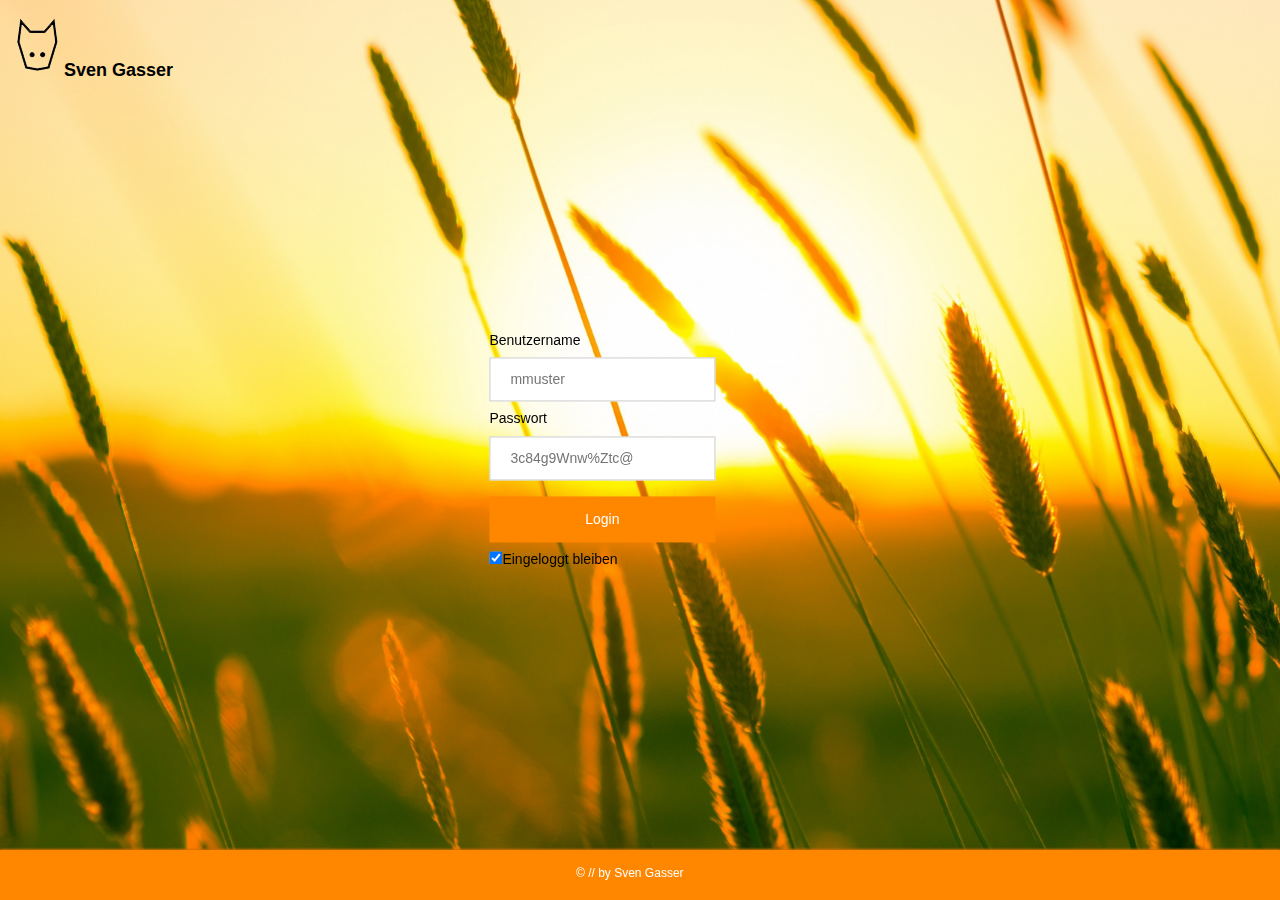
==== myclients.html @ 1aeb5341 "Add files via upload" ====
<!DOCTYPE HTML>
<!--Dies beschreibt den Start der Webseite in HTML5-->

<!--Autor: Sven Gasser 
	Datum: 11.02.2017 v.1
-->

<!--Notiz: Dieser Code wurde absichtlich auskommentiert, damit dieser auch im nachhinein von allen Verstanden wird.-->

<html>
	
	<!--Der Header enthält die wichtigsten Informationen, zb. den charset -->
	<head>
		
		<!--Dies ist der Titel der Webseite (wird auf dem Tab angezeigt)-->
		<title>Sven Gasser</title>
		
		<!--Meta Tags-->
		<!--Setzt den Schriftstandart fest, UTF-8 besteht aus 2 Bytes, als über 65´000 Schriftzeichen-->
		<meta charset="utf-8" />
		
		<!--IE öffnet den Content mit der neusten Version von Edge-->
		<meta http-equiv="x-ua-compatible" content="ie=edge">
		
		<!--Dies dient zur Browserdarstellung-->
		<meta name="viewport" content="width=device-width, initial-scale=1.0"/>
		
		<!--Dies ist das Icon in der Tabbar-->
		<link rel="icon" type="image/png" href="images/favicon.png" sizes="32x32">
		
		<!--Browser. welche diese Funktion unterstüzen, werden die Tabs gefärbt-->
		<meta name="theme-color" content="#c90b02">
		
		<!--CSS-->
		<link rel="stylesheet" href="assets/main.css" />
		<link rel="stylesheet" href="assets/fonts/fonts.css" />
		
		<!--Dieser Abschnitt dient zur Suchmaschinenoptimierung-->
		<meta http-equiv="content-type">
		<meta name="Content-language" content="de"/>
		<meta name="author" 	      content="Sven Gasser @SvenGasser1"/>
		<meta name="publisher"        content="Sven Gasser"/>
		<meta name="copyright"        content="yes"/>
		<meta name="keywords"	      content="Webdesign, Content Creator, Photography"/>
		<meta name="description"      content="Biography" />
		<meta name="page-topic"       content="presenting myself"/>
		<meta name="page-type"	      content="knowledge"/>
		<meta name="language"         content="german/Deutsch"/>		
		
		
		<!--Suchmaschinenoptimierung, was sie anzeigen sollen-->
		<meta name="robots" content="index"/>
		
		<!--Direkt über IP für schnellere Verbindung-->
		<link rel="dns-prefetch" href="//fonts.googleapis.com"/>
		
		
		
	</head>
	
	<header>
			<div>
				<!--Logo-->
				<p class="style1">
				<a href="index.html"><img src="images/logo.png" alt="" class="logo">Sven Gasser</a></p>
			</div>
	</header>
	
	<!--in diesem Dok gibt es einen anderen Hintergrund-->		
<body class="myclients">
			 	
		
		<div class="container">
    		<label><b>Benutzername</b></label><br>
    		<input type="text" placeholder="mmuster" name="uname" required>
   			<label><b><br>Passwort</b></label><br>
		 	<input type="password" placeholder="3c84g9Wnw%Ztc@" name="psw" required>
   			<button type="submit">Login</button><br>
    		<input type="checkbox" class="check-button" checked="checked">Eingeloggt bleiben
 		 </div>
		
 	</body>
 	
 	<footer>
 	<h2><br>© // by Sven Gasser</h2>
 	</footer>
</html>
---- assets/main.css ----
/*-------Aufbau von CSS3-------

Selektor { 
  Eigenschaft1: Wert; 
  Eigenschaft2: Wert; 
}
Selektor Eins, Selektor Zwei { 
  Eigenschaft: Wert;ö 
}


-------Verschiedene Selektoren-------

*: Alle auswählen 
element: Typenselektor
.class: Klassenselektor
#ID: ID-Selektor


-------Attributselektoren-------

[a]: Attributpräsenz
[a=v], [a~=v], [a|=v]: Attributwert
[a^=v], [a$=v], [a*=v]: Teilübereinstimmung


-------Kombinatoren-------

e > f: Kindselektor
e f: Nachfahrenselektor: 
e + f: Nachbarselektor:
* + *: The lobotomized owl selector
e ~ f: Geschwisterselektor: 


-------Pseudoelemente-------

::first-line
::first-letter
::before, ::after
::backdrop
::selection


-------Pseudoklassen-------

strukturelle Pseudoklassen
:root
:empty
:first-child
:last-child
:nth-child()
:nth-last-child()
:only-child
:first-of-type
:last-of-type
:nth-of-type()
:nth-last-of-type()
:only-of-type
dynamische Pseudoklassen
:any-link, :link, :visited
:hover, :active, :focus,
:target
:disabled, :enabled, :checked
:valid, :invalid
:in-range, :out-of-range
:lang()
:not()
:matches()

-------Quelle-----
https://wiki.selfhtml.org/wiki/CSS/Selektoren

-------ENDE-------

/* Autor: Sven Gasser
   Datum: 11.02.2017 v1, v1.1 13.02.2017, 14.02.2017 v2
   Inhalt: Reset, allgemeine Styles, Navbar Global, Navigation index.html
*/
/*Importiert die Schriftart Sans Pro von Google Fonts*/
@import url("https://fonts.googleapis.com/css?family=Source+Sans+Pro:300,700,900");

/*---------------------------------------
	Reset, damit keine Proleme auftreten
-----------------------------------------*/

*{	/*Der * selektiert alles aus*/
		margin: 0;
		padding: 0;
		border: 0;
		font-size: 100%;
		font: inherit;
		vertical-align: baseline;
	}

.html{
	background:#d3d3d3;
	position:relative;
}

body{
	padding-left: 10px;
	padding-top: 10px;
    font:14px/1.3 'Segoe UI',Arial, sans-serif;		/*Fallback einrichten*/
	min-height:500px;
}

.myclients{
	 background: url(../images/bg.jpg);
   	 background-size: 1920px 1080px;
     background-repeat: no-repeat;
}

a, a:visited {
	text-decoration:none;
	outline:none;
	color:inherit;
}

a:hover{
	text-decoration:none;
}

section, footer, nav{
	display: block;
}

/*Dieser Teil wird für die zenrierung in die Mitte benötigt*/
.bodyNav { 	
  position: fixed;							
  top: 50%;
  left: 50%;
  transform: translate(-50%, -50%)
}

.logo img{
	display: inline-block;
	vertical-align: middle;
	margin-right: 8px;
	width: 24px;
	height: 24px;
}

.style1{
	font-family: 'Open Sans', sans-serif;
	font-weight: 900;
	font-size: 18px;
}

.style2{
	font-family: 'Open Sans', sans-serif;
	font-weight: 350;
	font-size: 14px;	
}


/*---------------------------------
	Das index.hmtl Navigationsmenu
-----------------------------------*/
#colorNav > ul{
	width: 450px; /* Erhöhen, wenn man mehr Menüitems hinufügt */
	margin:0 auto;
}

#colorNav > ul > li{ /* Dieser Selektor wählt nur den oberen li */
	list-style: none;
	box-shadow: 0 0 10px rgba(100, 100, 100, 0.2) inset,1px 1px 1px #CCC;
	display: inline-block;
	line-height: 1;
	margin: 1px;
	border-radius: 3px;
	position:relative;
}

#colorNav > ul > li > a{
	color:inherit;
	text-decoration:none !important;
	font-size:24px;
	padding: 25px;
}

#colorNav li ul{
	position:absolute;
	list-style:none;
	text-align:center;
	width:180px;
	left:50%;
	margin-left:-90px;
	top:70px;
	font:bold 12px 'Open Sans', sans-serif;
	
	/* CSS/zeigen */
	max-height:0px;
	overflow:hidden;
	
	-webkit-transition:max-height 0.4s linear;
	-moz-transition:max-height 0.4s linear;
	transition:max-height 0.4s linear;
}

#colorNav li ul li{
	background-color:#313131;
}

#colorNav li ul li a{
	padding:12px;
	color:#fff !important;
	text-decoration:none !important;
	display:block;
}

#colorNav li ul li:nth-child(odd){ /* Zebra Streifen */
	background-color:#363636;
}

#colorNav li ul li:hover{
	background-color:#444;
}

#colorNav li ul li:first-child{
	border-radius:3px 3px 0 0;
	margin-top:25px;
	position:relative;
}

#colorNav li ul li:first-child:before{ /* Zeigerspitze */
	content:'';
	position:absolute;
	width:1px;
	height:1px;
	border:5px solid transparent;
	border-bottom-color:#313131;
	left:50%;
	top:-10px;
	margin-left:-5px;
}

#colorNav li ul li:last-child{
	border-bottom-left-radius:3px;
	border-bottom-right-radius:3px;
}

/* Dies löst das CSS aus */
/* Bei hover (überfliegen) wird das DropDown-Menu angezeigt*/

#colorNav li:hover ul{
	max-height:200px; /* Dieser Wert muss erhöht werde, wenn man mehr dem DropDown mehr Einträge zuteilt*/
}
/*Responsive*/
@media screen and (max-width: 300px){
	
	
}

/*----------------------------
	Color Themes
-----------------------------*/
#colorNav li.green{
	/* Dies ist die Farbe vom Menu-Item*/
	background-color:#00c08b;
	
	/* Dies ist die Farbe der Icons auf dem Button */
	color:#127a5d;
}

#colorNav li.red{		background-color:#ea5080;color:#aa2a52;}
#colorNav li.blue{		background-color:#53bfe2;color:#2884a2;}
#colorNav li.yellow{	background-color:#f8c54d;color:#ab8426;}
#colorNav li.purple{	background-color:#df6dc2;color:#9f3c85;}

/*---------------------------------
	Das Globale Navigationsmenu
-----------------------------------*/
#colorNavbarGlobal > ul{
	width: 450px; /* Erhöhen, wenn man mehr Menüitems hinufügt */
	margin:0 auto;
}

#colorNavbarGlobal > ul > li{ /* Dieser Selektor wählt nur den oberen li */
	list-style: none;
	box-shadow: 0 0 10px rgba(100, 100, 100, 0.2) inset,1px 1px 1px #CCC;
	display: inline-block;
	line-height: 1;
	margin: 1px;
	border-radius: 3px;
	position:relative;
}

#colorNavbarGlobal > ul > li > a{
	color:inherit;
	text-decoration:none !important;
	font-size:24px;
	padding: 25px;
}

#colorNavbarGlobal li ul{
	position:absolute;
	list-style:none;
	text-align:center;
	width:180px;
	left:50%;
	margin-left:-90px;
	top:70px;
	font:bold 12px 'Open Sans', sans-serif;
	
	/* CSS/zeigen */
	max-height:0px;
	overflow:hidden;
	
	-webkit-transition:max-height 0.4s linear;
	-moz-transition:max-height 0.4s linear;
	transition:max-height 0.4s linear;
}

#colorNavbarGlobal li ul li{
	background-color:#313131;
}

#colorNavbarGlobal li ul li a{
	padding:12px;
	color:#fff !important;
	text-decoration:none !important;
	display:block;
}

#colorNavbarGlobal li ul li:nth-child(odd){ /* Zebra Streifen */
	background-color:#363636;
}

#colorNavbarGlobal li ul li:hover{
	background-color:#444;
}

#colorNavbarGlobal li ul li:first-child{
	border-radius:3px 3px 0 0;
	margin-top:25px;
	position:relative;
}

#colorNavbarGlobal li ul li:first-child:before{ /* Zeigerspitze */
	content:'';
	position:absolute;
	width:1px;
	height:1px;
	border:5px solid transparent;
	border-bottom-color:#313131;
	left:50%;
	top:-10px;
	margin-left:-5px;
}

#colorNavbarGlobal li ul li:last-child{
	border-bottom-left-radius:3px;
	border-bottom-right-radius:3px;
}

/* Dies löst das CSS aus */
/* Bei hover (überfliegen) wird das DropDown-Menu angezeigt*/

#colorNavbarGlobal li:hover ul{
	max-height:200px; /* Dieser Wert muss erhöht werde, wenn man mehr dem DropDown mehr Einträge zuteilt*/

}

/*----------------------------
	Picturesstyles 
-----------------------------*/
.view {
   width: 300px;
   height: 200px;
   margin: 0px;
   float: left;
   border: 10px solid #d3d3d3;		/*Rahmenfarbe*/
   overflow: hidden;
   position: relative;
   text-align: center;
   -webkit-box-shadow: 1px 1px 2px #e6e6e6;
   -moz-box-shadow: 1px 1px 2px #e6e6e6;
   box-shadow: 1px 1px 2px #e6e6e6;
   cursor: default;
   background: #d3d3d3 url(../images/) no-repeat center center;	/*Beim Link könnte ein Bild eingefügt werden*/
}
.view .mask,.view .content {
   width: 300px;
   height: 200px;
   position: absolute;
   overflow: hidden;
   top: 0;
   left: 0;
}
.view img {
   display: block;
   position: relative;
}
.view h2 {
   text-transform: uppercase;
   color: #d3d3d3;
   text-align: center;
   position: relative;
   font-size: 17px;
   padding: 10px;
   background: rgba(0, 0, 0, 0.8);
   margin: 20px 0 0 0;
}
.view p {
   font-family: 'Open Sans', sans-serif;;
   font-style: italic;
   font-size: 12px;
   position: relative;
   color: #d3d3d3;
   padding: 10px 20px 20px;
   text-align: center;
}
.view a.info {
   display: inline-block;
   text-decoration: none;
   padding: 7px 14px;
   background: #000;
   color: #d3d3d3;
   text-transform: uppercase;
   -webkit-box-shadow: 0 0 1px #000;
   -moz-box-shadow: 0 0 1px #000;
   box-shadow: 0 0 1px #000;
}
.view a.info: hover {
   -webkit-box-shadow: 0 0 5px #000;
   -moz-box-shadow: 0 0 5px #000;
   box-shadow: 0 0 5px #000;
}
view-sixth img {
   -webkit-transition: all 0.4s ease-in-out 0.5s;
   -moz-transition: all 0.4s ease-in-out 0.5s;
   -o-transition: all 0.4s ease-in-out 0.5s;
   -ms-transition: all 0.4s ease-in-out 0.5s;
   transition: all 0.4s ease-in-out 0.5s;
}
.view-sixth .mask {
   background-color: rgba(146,96,91,0.5);
   -ms-filter: "progid: DXImageTransform.Microsoft.Alpha(Opacity=0)";
   filter: alpha(opacity=0);
   opacity: 0;
   -webkit-transition: all 0.3s ease-in 0.4s;
   -moz-transition: all 0.3s ease-in 0.4s;
   -o-transition: all 0.3s ease-in 0.4s;
   -ms-transition: all 0.3s ease-in 0.4s;
   transition: all 0.3s ease-in 0.4s;
}
.view-sixth h2 {
   -ms-filter: "progid: DXImageTransform.Microsoft.Alpha(Opacity=0)";
   filter: alpha(opacity=0);
   opacity: 0;
   border-bottom: 1px solid rgba(0, 0, 0, 0.3);
   background: transparent;
   margin: 20px 40px 0px 40px;
   -webkit-transform: scale(10);
   -moz-transform: scale(10);
   -o-transform: scale(10);
   -ms-transform: scale(10);
   transform: scale(10);
   -webkit-transition: all 0.3s ease-in-out 0.1s;
   -moz-transition: all 0.3s ease-in-out 0.1s;
   -o-transition: all 0.3s ease-in-out 0.1s;
   -ms-transition: all 0.3s ease-in-out 0.1s;
   transition: all 0.3s ease-in-out 0.1s;
}
.view-sixth p {
   -ms-filter: "progid: DXImageTransform.Microsoft.Alpha(Opacity=0)";
   filter: alpha(opacity=0);
   opacity: 0;
   -webkit-transform: scale(10);
   -moz-transform: scale(10);
   -o-transform: scale(10);
   -ms-transform: scale(10);
   transform: scale(10);
   -webkit-transition: all 0.3s ease-in-out 0.2s;
   -moz-transition: all 0.3s ease-in-out 0.2s;
   -o-transition: all 0.3s ease-in-out 0.2s;
   -ms-transition: all 0.3s ease-in-out 0.2s;
   transition: all 0.3s ease-in-out 0.2s;
}
.view-sixth a.info {
   -ms-filter: "progid: DXImageTransform.Microsoft.Alpha(Opacity=0)";
   filter: alpha(opacity=0);
   opacity: 0;
   -webkit-transform: translateY(100px);
   -moz-transform: translateY(100px);
   -o-transform: translateY(100px);
   -ms-transform: translateY(100px);
   transform: translateY(100px);
   -webkit-transition: all 0.3s ease-in-out 0.1s;
   -moz-transition: all 0.3s ease-in-out 0.1s;
   -o-transition: all 0.3s ease-in-out 0.1s;
   -ms-transition: all 0.3s ease-in-out 0.1s;
   transition: all 0.3s ease-in-out 0.1s;
}
.view-sixth:hover .mask {
   -ms-filter: "progid: DXImageTransform.Microsoft.Alpha(Opacity=100)";
   filter: alpha(opacity=100);
   opacity: 1;
   -webkit-transition-delay: 0s;
   -moz-transition-delay: 0s;
   -o-transition-delay: 0s;
   -ms-transition-delay: 0s;
   transition-delay: 0s;
}
.view-sixth:hover img {
   -webkit-transition-delay: 0s;
   -moz-transition-delay: 0s;
   -o-transition-delay: 0s;
   -ms-transition-delay: 0s;
   transition-delay: 0s;
}
.view-sixth:hover h2 {
   -ms-filter: "progid: DXImageTransform.Microsoft.Alpha(Opacity=100)";
   filter: alpha(opacity=100);
   opacity: 1;
   -webkit-transform: scale(1);
   -moz-transform: scale(1);
   -o-transform: scale(1);
   -ms-transform: scale(1);
   transform: scale(1);
   -webkit-transition-delay: 0.1s;
   -moz-transition-delay: 0.1s;
   -o-transition-delay: 0.1s;
   -ms-transition-delay: 0.1s;
   transition-delay: 0.1s;
}

.view-sixth:hover p {
   -ms-filter: "progid: DXImageTransform.Microsoft.Alpha(Opacity=100)";
   filter: alpha(opacity=100);
   opacity: 1;
   -webkit-transform: scale(1);
   -moz-transform: scale(1);
   -o-transform: scale(1);
   -ms-transform: scale(1);
   transform: scale(1);
   -webkit-transition-delay: 0.2s;
   -moz-transition-delay: 0.2s;
   -o-transition-delay: 0.2s;
   -ms-transition-delay: 0.2s;
   transition-delay: 0.2s;
}
.view-sixth:hover a.info {
   -ms-filter: "progid: DXImageTransform.Microsoft.Alpha(Opacity=100)";
   filter: alpha(opacity=100);
   opacity: 1;
   -webkit-transform: translateY(0px);
   -moz-transform: translateY(0px);
   -o-transform: translateY(0px);
   -ms-transform: translateY(0px);
   transform: translateY(0px);
   -webkit-transition-delay: 0.3s;
   -moz-transition-delay: 0.3s;
   -o-transition-delay: 0.3s;
   -ms-transition-delay: 0.3s;
   transition-delay: 0.3s;
}

/*----------------------------
	Forms myclients.html
-----------------------------*/
form {
    border: 3px solid #f1f1f1;
}

input[type=text], input[type=password] {
 	width: 50%;
    padding: 12px 20px;
    margin: 8px 0;
    display: inline-block;
    border: 1px solid #ccc;
    box-sizing: border-box;
}

button {
    background-color: #ff8700;
	color:white;
    padding: 14px 20px;
    margin: 8px 0;
    border: none;
    cursor: pointer;
    width: 50%;
}

.container {
    padding: 0px;
	position: fixed;							
 	top: 50%;
    left: 50%;
    transform: translate(-50%, -50%)
}


span.psw {
    float: right;
    padding-top: 16px;
	width: 50%;
}

.check-button {
	cursor: pointer;
}

/* Responsive je nach grösse des Displays */
@media screen and (max-width: 300px) {
    span.psw {
       display: block;
       float: none;
    }

input[type=text], input[type=password] {
 	width: 100%;
    padding: 12px 20px;
    margin: 8px 0;
    display: inline-block;
    border: 1px solid #ccc;
    box-sizing: border-box;
}

button {
    background-color: #ff8700;
    color: white;
    padding: 14px 20px;
    margin: 8px 0;
    border: none;
    cursor: pointer;
    width: 100%;
}	
}

@media screen and (max-width: 500px) {

 input[type=text], input[type=password] {
 	width: 75%;
    padding: 12px 20px;
    margin: 8px 0;
    display: inline-block;
    border: 1px solid #ccc;
    box-sizing: border-box;
}

button {
    background-color: #ff8700;
    color: white;
    padding: 14px 20px;
    margin: 8px 0;
    border: none;
    cursor: pointer;
    width: 75%;
}	
}	

@media screen and (min-width: 500px){
	
input[type=text], input[type=password] {
 	width: 75%;
    padding: 12px 20px;
    margin: 8px 0;
    display: inline-block;
    border: 1px solid #ccc;
    box-sizing: border-box;
}

button {
    background-color: #ff8700;
    color: white;
    padding: 14px 20px;
    margin: 8px 0;
    border: none;
    cursor: pointer;
    width: 75%;
}	
}	
	

	
/*----------------------------
	Footer von allem
-----------------------------*/

footer{
	background-color: #ff8700;
	bottom: 0;
	box-shadow: 0 -1px 2px #cc6c00;
	height: 50px;
	left: 0;
	position: fixed;
	width: 100%;
	z-index: 100000;
}

footer h2{
	font-family: 'Open Sans', sans-serif;
	color: white;
	font-size: 12px;
	margin-left: 45%;
	
 	
   
}
---- assets/fonts/fonts.css ----
/*  Font Awesome
    the iconic font designed for use with Twitter Bootstrap
    -------------------------------------------------------
    The full suite of pictographic icons, examples, and documentation
    can be found at: http://fortawesome.github.com/Font-Awesome/

    License
    -------------------------------------------------------
    The Font Awesome webfont, CSS, and LESS files are licensed under CC BY 3.0:
    http://creativecommons.org/licenses/by/3.0/ A mention of
    'Font Awesome - http://fortawesome.github.com/Font-Awesome' in human-readable
    source code is considered acceptable attribution (most common on the web).
    If human readable source code is not available to the end user, a mention in
    an 'About' or 'Credits' screen is considered acceptable (most common in desktop
    or mobile software).

    Contact
    -------------------------------------------------------
    Email: dave@davegandy.com
    Twitter: http://twitter.com/fortaweso_me
    Work: http://lemonwi.se co-founder

    */
@font-face {
  font-family: "FontAwesome";
  src: url('/..assets/fonts/fontawesome-webfont.eot');
  src: url('/../assets/fonts/fontawesome-webfont.eot?#iefix') format('eot'), url('../assets/fonts//fontawesome-webfont.woff') format('woff'), url('../assets/fonts//fontawesome-webfont.ttf') format('truetype'), url('../assets/fonts//fontawesome-webfont.svg#FontAwesome') format('svg');
  font-weight: normal;
  font-style: normal;
}

/*  Font Awesome styles
    ------------------------------------------------------- */
[class^="icon-"]:before, [class*=" icon-"]:before {
  font-family: FontAwesome;
  font-weight: normal;
  font-style: normal;
  display: inline-block;
  text-decoration: inherit;
}
a [class^="icon-"], a [class*=" icon-"] {
  display: inline-block;
  text-decoration: inherit;
}
/* makes the font 33% larger relative to the icon container */
.icon-large:before {
  vertical-align: top;
  font-size: 1.3333333333333333em;
}
.btn [class^="icon-"], .btn [class*=" icon-"] {
  /* keeps button heights with and without icons the same */

  line-height: .9em;
}
li [class^="icon-"], li [class*=" icon-"] {
  display: inline-block;
  width: 1.25em;
  text-align: center;
}
li .icon-large[class^="icon-"], li .icon-large[class*=" icon-"] {
  /* 1.5 increased font size for icon-large * 1.25 width */

  width: 1.875em;
}
li[class^="icon-"], li[class*=" icon-"] {
  margin-left: 0;
  list-style-type: none;
}
li[class^="icon-"]:before, li[class*=" icon-"]:before {
  text-indent: -2em;
  text-align: center;
}
li[class^="icon-"].icon-large:before, li[class*=" icon-"].icon-large:before {
  text-indent: -1.3333333333333333em;
}
/*  Font Awesome uses the Unicode Private Use Area (PUA) to ensure screen
    readers do not read off random characters that represent icons */
.icon-glass:before                { content: "\f000"; }
.icon-music:before                { content: "\f001"; }
.icon-search:before               { content: "\f002"; }
.icon-envelope:before             { content: "\f003"; }
.icon-heart:before                { content: "\f004"; }
.icon-star:before                 { content: "\f005"; }
.icon-star-empty:before           { content: "\f006"; }
.icon-user:before                 { content: "\f007"; }
.icon-film:before                 { content: "\f008"; }
.icon-th-large:before             { content: "\f009"; }
.icon-th:before                   { content: "\f00a"; }
.icon-th-list:before              { content: "\f00b"; }
.icon-ok:before                   { content: "\f00c"; }
.icon-remove:before               { content: "\f00d"; }
.icon-zoom-in:before              { content: "\f00e"; }

.icon-zoom-out:before             { content: "\f010"; }
.icon-off:before                  { content: "\f011"; }
.icon-signal:before               { content: "\f012"; }
.icon-cog:before                  { content: "\f013"; }
.icon-trash:before                { content: "\f014"; }
.icon-home:before                 { content: "\f015"; }
.icon-file:before                 { content: "\f016"; }
.icon-time:before                 { content: "\f017"; }
.icon-road:before                 { content: "\f018"; }
.icon-download-alt:before         { content: "\f019"; }
.icon-download:before             { content: "\f01a"; }
.icon-upload:before               { content: "\f01b"; }
.icon-inbox:before                { content: "\f01c"; }
.icon-play-circle:before          { content: "\f01d"; }
.icon-repeat:before               { content: "\f01e"; }

/* \f020 doesn't work in Safari. all shifted one down */
.icon-refresh:before              { content: "\f021"; }
.icon-list-alt:before             { content: "\f022"; }
.icon-lock:before                 { content: "\f023"; }
.icon-flag:before                 { content: "\f024"; }
.icon-headphones:before           { content: "\f025"; }
.icon-volume-off:before           { content: "\f026"; }
.icon-volume-down:before          { content: "\f027"; }
.icon-volume-up:before            { content: "\f028"; }
.icon-qrcode:before               { content: "\f029"; }
.icon-barcode:before              { content: "\f02a"; }
.icon-tag:before                  { content: "\f02b"; }
.icon-tags:before                 { content: "\f02c"; }
.icon-book:before                 { content: "\f02d"; }
.icon-bookmark:before             { content: "\f02e"; }
.icon-print:before                { content: "\f02f"; }

.icon-camera:before               { content: "\f030"; }
.icon-font:before                 { content: "\f031"; }
.icon-bold:before                 { content: "\f032"; }
.icon-italic:before               { content: "\f033"; }
.icon-text-height:before          { content: "\f034"; }
.icon-text-width:before           { content: "\f035"; }
.icon-align-left:before           { content: "\f036"; }
.icon-align-center:before         { content: "\f037"; }
.icon-align-right:before          { content: "\f038"; }
.icon-align-justify:before        { content: "\f039"; }
.icon-list:before                 { content: "\f03a"; }
.icon-indent-left:before          { content: "\f03b"; }
.icon-indent-right:before         { content: "\f03c"; }
.icon-facetime-video:before       { content: "\f03d"; }
.icon-picture:before              { content: "\f03e"; }

.icon-pencil:before               { content: "\f040"; }
.icon-map-marker:before           { content: "\f041"; }
.icon-adjust:before               { content: "\f042"; }
.icon-tint:before                 { content: "\f043"; }
.icon-edit:before                 { content: "\f044"; }
.icon-share:before                { content: "\f045"; }
.icon-check:before                { content: "\f046"; }
.icon-move:before                 { content: "\f047"; }
.icon-step-backward:before        { content: "\f048"; }
.icon-fast-backward:before        { content: "\f049"; }
.icon-backward:before             { content: "\f04a"; }
.icon-play:before                 { content: "\f04b"; }
.icon-pause:before                { content: "\f04c"; }
.icon-stop:before                 { content: "\f04d"; }
.icon-forward:before              { content: "\f04e"; }

.icon-fast-forward:before         { content: "\f050"; }
.icon-step-forward:before         { content: "\f051"; }
.icon-eject:before                { content: "\f052"; }
.icon-chevron-left:before         { content: "\f053"; }
.icon-chevron-right:before        { content: "\f054"; }
.icon-plus-sign:before            { content: "\f055"; }
.icon-minus-sign:before           { content: "\f056"; }
.icon-remove-sign:before          { content: "\f057"; }
.icon-ok-sign:before              { content: "\f058"; }
.icon-question-sign:before        { content: "\f059"; }
.icon-info-sign:before            { content: "\f05a"; }
.icon-screenshot:before           { content: "\f05b"; }
.icon-remove-circle:before        { content: "\f05c"; }
.icon-ok-circle:before            { content: "\f05d"; }
.icon-ban-circle:before           { content: "\f05e"; }

.icon-arrow-left:before           { content: "\f060"; }
.icon-arrow-right:before          { content: "\f061"; }
.icon-arrow-up:before             { content: "\f062"; }
.icon-arrow-down:before           { content: "\f063"; }
.icon-share-alt:before            { content: "\f064"; }
.icon-resize-full:before          { content: "\f065"; }
.icon-resize-small:before         { content: "\f066"; }
.icon-plus:before                 { content: "\f067"; }
.icon-minus:before                { content: "\f068"; }
.icon-asterisk:before             { content: "\f069"; }
.icon-exclamation-sign:before     { content: "\f06a"; }
.icon-gift:before                 { content: "\f06b"; }
.icon-leaf:before                 { content: "\f06c"; }
.icon-fire:before                 { content: "\f06d"; }
.icon-eye-open:before             { content: "\f06e"; }

.icon-eye-close:before            { content: "\f070"; }
.icon-warning-sign:before         { content: "\f071"; }
.icon-plane:before                { content: "\f072"; }
.icon-calendar:before             { content: "\f073"; }
.icon-random:before               { content: "\f074"; }
.icon-comment:before              { content: "\f075"; }
.icon-magnet:before               { content: "\f076"; }
.icon-chevron-up:before           { content: "\f077"; }
.icon-chevron-down:before         { content: "\f078"; }
.icon-retweet:before              { content: "\f079"; }
.icon-shopping-cart:before        { content: "\f07a"; }
.icon-folder-close:before         { content: "\f07b"; }
.icon-folder-open:before          { content: "\f07c"; }
.icon-resize-vertical:before      { content: "\f07d"; }
.icon-resize-horizontal:before    { content: "\f07e"; }

.icon-bar-chart:before            { content: "\f080"; }
.icon-twitter-sign:before         { content: "\f081"; }
.icon-facebook-sign:before        { content: "\f082"; }
.icon-camera-retro:before         { content: "\f083"; }
.icon-key:before                  { content: "\f084"; }
.icon-cogs:before                 { content: "\f085"; }
.icon-comments:before             { content: "\f086"; }
.icon-thumbs-up:before            { content: "\f087"; }
.icon-thumbs-down:before          { content: "\f088"; }
.icon-star-half:before            { content: "\f089"; }
.icon-heart-empty:before          { content: "\f08a"; }
.icon-signout:before              { content: "\f08b"; }
.icon-linkedin-sign:before        { content: "\f08c"; }
.icon-pushpin:before              { content: "\f08d"; }
.icon-external-link:before        { content: "\f08e"; }

.icon-signin:before               { content: "\f090"; }
.icon-trophy:before               { content: "\f091"; }
.icon-github-sign:before          { content: "\f092"; }
.icon-upload-alt:before           { content: "\f093"; }
.icon-lemon:before                { content: "\f094"; }
.icon-phone:before                { content: "\f095"; }
.icon-check-empty:before          { content: "\f096"; }
.icon-bookmark-empty:before       { content: "\f097"; }
.icon-phone-sign:before           { content: "\f098"; }
.icon-twitter:before              { content: "\f099"; }
.icon-facebook:before             { content: "\f09a"; }
.icon-github:before               { content: "\f09b"; }
.icon-unlock:before               { content: "\f09c"; }
.icon-credit-card:before          { content: "\f09d"; }
.icon-rss:before                  { content: "\f09e"; }

.icon-hdd:before                  { content: "\f0a0"; }
.icon-bullhorn:before             { content: "\f0a1"; }
.icon-bell:before                 { content: "\f0a2"; }
.icon-certificate:before          { content: "\f0a3"; }
.icon-hand-right:before           { content: "\f0a4"; }
.icon-hand-left:before            { content: "\f0a5"; }
.icon-hand-up:before              { content: "\f0a6"; }
.icon-hand-down:before            { content: "\f0a7"; }
.icon-circle-arrow-left:before    { content: "\f0a8"; }
.icon-circle-arrow-right:before   { content: "\f0a9"; }
.icon-circle-arrow-up:before      { content: "\f0aa"; }
.icon-circle-arrow-down:before    { content: "\f0ab"; }
.icon-globe:before                { content: "\f0ac"; }
.icon-wrench:before               { content: "\f0ad"; }
.icon-tasks:before                { content: "\f0ae"; }

.icon-filter:before               { content: "\f0b0"; }
.icon-briefcase:before            { content: "\f0b1"; }
.icon-fullscreen:before           { content: "\f0b2"; }

.icon-group:before                { content: "\f0c0"; }
.icon-link:before                 { content: "\f0c1"; }
.icon-cloud:before                { content: "\f0c2"; }
.icon-beaker:before               { content: "\f0c3"; }
.icon-cut:before                  { content: "\f0c4"; }
.icon-copy:before                 { content: "\f0c5"; }
.icon-paper-clip:before           { content: "\f0c6"; }
.icon-save:before                 { content: "\f0c7"; }
.icon-sign-blank:before           { content: "\f0c8"; }
.icon-reorder:before              { content: "\f0c9"; }
.icon-list-ul:before              { content: "\f0ca"; }
.icon-list-ol:before              { content: "\f0cb"; }
.icon-strikethrough:before        { content: "\f0cc"; }
.icon-underline:before            { content: "\f0cd"; }
.icon-table:before                { content: "\f0ce"; }

.icon-magic:before                { content: "\f0d0"; }
.icon-truck:before                { content: "\f0d1"; }
.icon-pinterest:before            { content: "\f0d2"; }
.icon-pinterest-sign:before       { content: "\f0d3"; }
.icon-google-plus-sign:before     { content: "\f0d4"; }
.icon-google-plus:before          { content: "\f0d5"; }
.icon-money:before                { content: "\f0d6"; }
.icon-caret-down:before           { content: "\f0d7"; }
.icon-caret-up:before             { content: "\f0d8"; }
.icon-caret-left:before           { content: "\f0d9"; }
.icon-caret-right:before          { content: "\f0da"; }
.icon-columns:before              { content: "\f0db"; }
.icon-sort:before                 { content: "\f0dc"; }
.icon-sort-down:before            { content: "\f0dd"; }
.icon-sort-up:before              { content: "\f0de"; }

.icon-envelope-alt:before         { content: "\f0e0"; }
.icon-linkedin:before             { content: "\f0e1"; }
.icon-undo:before                 { content: "\f0e2"; }
.icon-legal:before                { content: "\f0e3"; }
.icon-dashboard:before            { content: "\f0e4"; }
.icon-comment-alt:before          { content: "\f0e5"; }
.icon-comments-alt:before         { content: "\f0e6"; }
.icon-bolt:before                 { content: "\f0e7"; }
.icon-sitemap:before              { content: "\f0e8"; }
.icon-umbrella:before             { content: "\f0e9"; }
.icon-paste:before                { content: "\f0ea"; }

.icon-user-md:before              { content: "\f200"; }
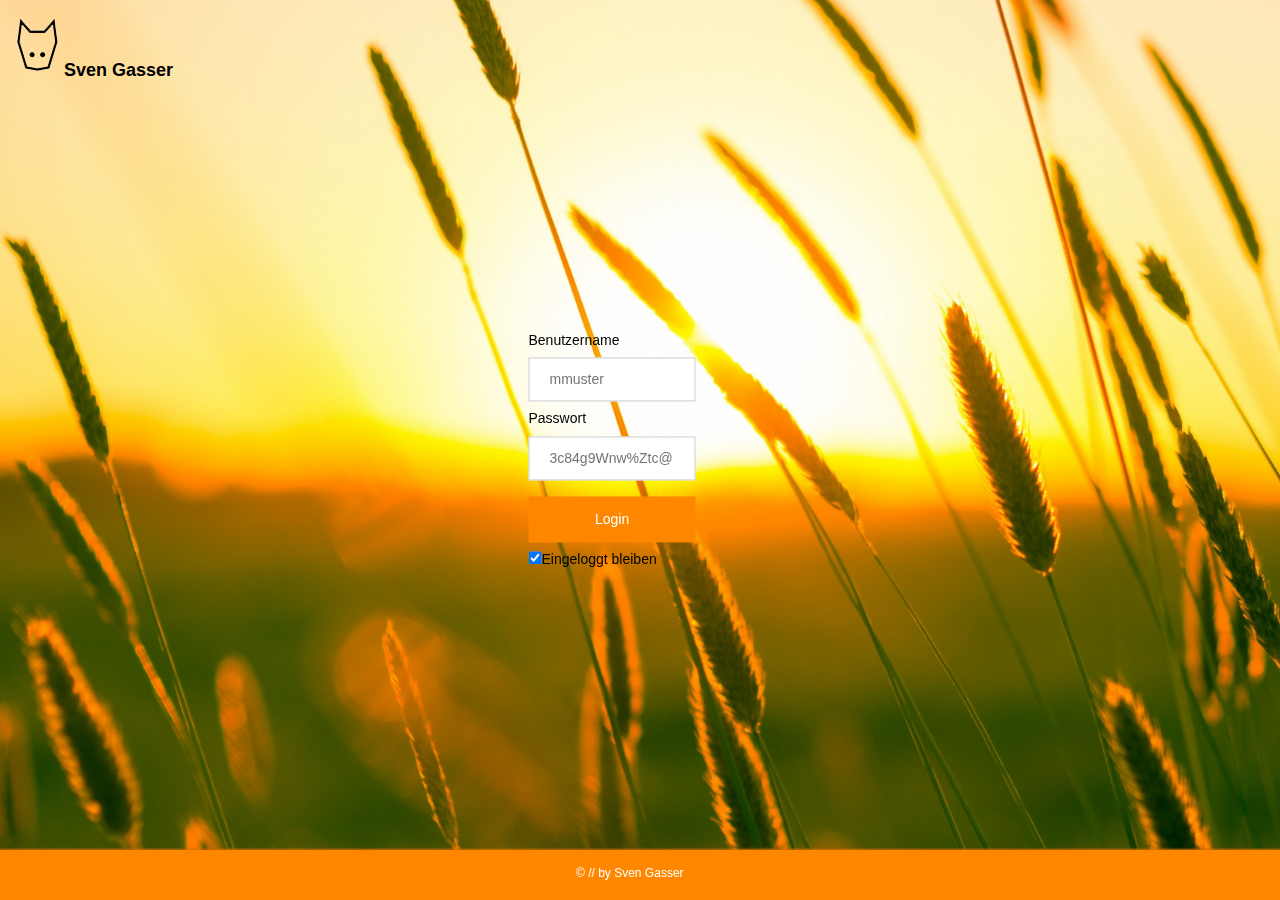
==== commit 348a2196: "Add files via upload" ====
--- a/myclients.html
+++ b/myclients.html
@@ -75,8 +75,8 @@
     		<label><b>Benutzername</b></label><br>
     		<input type="text" placeholder="mmuster" name="uname" required>
    			<label><b><br>Passwort</b></label><br>
-		 	<input type="password" placeholder="3c84g9Wnw%Ztc@" name="psw" required>
-   			<button type="submit">Login</button><br>
+		 	<input type="password" placeholder="3c84g9Wnw%Ztc@" name="psw" required><br>
+   			<button type="button" class="button" onClick="window.alert('Login: Erfolgreich','Test')">Login</button><br>
     		<input type="checkbox" class="check-button" checked="checked">Eingeloggt bleiben
  		 </div>
 		
--- a/assets/fonts/fonts.css
+++ b/assets/fonts/fonts.css
@@ -23,8 +23,8 @@
     */
 @font-face {
   font-family: "FontAwesome";
-  src: url('/..assets/fonts/fontawesome-webfont.eot');
-  src: url('/../assets/fonts/fontawesome-webfont.eot?#iefix') format('eot'), url('../assets/fonts//fontawesome-webfont.woff') format('woff'), url('../assets/fonts//fontawesome-webfont.ttf') format('truetype'), url('../assets/fonts//fontawesome-webfont.svg#FontAwesome') format('svg');
+  src: url('..assets/fonts/fontawesome-webfont.eot');
+  src: url('../assets/fonts/fontawesome-webfont.eot?#iefix') format('eot'), url('../assets/fonts//fontawesome-webfont.woff') format('woff'), url('../assets/fonts//fontawesome-webfont.ttf') format('truetype'), url('../assets/fonts//fontawesome-webfont.svg#FontAwesome') format('svg');
   font-weight: normal;
   font-style: normal;
 }
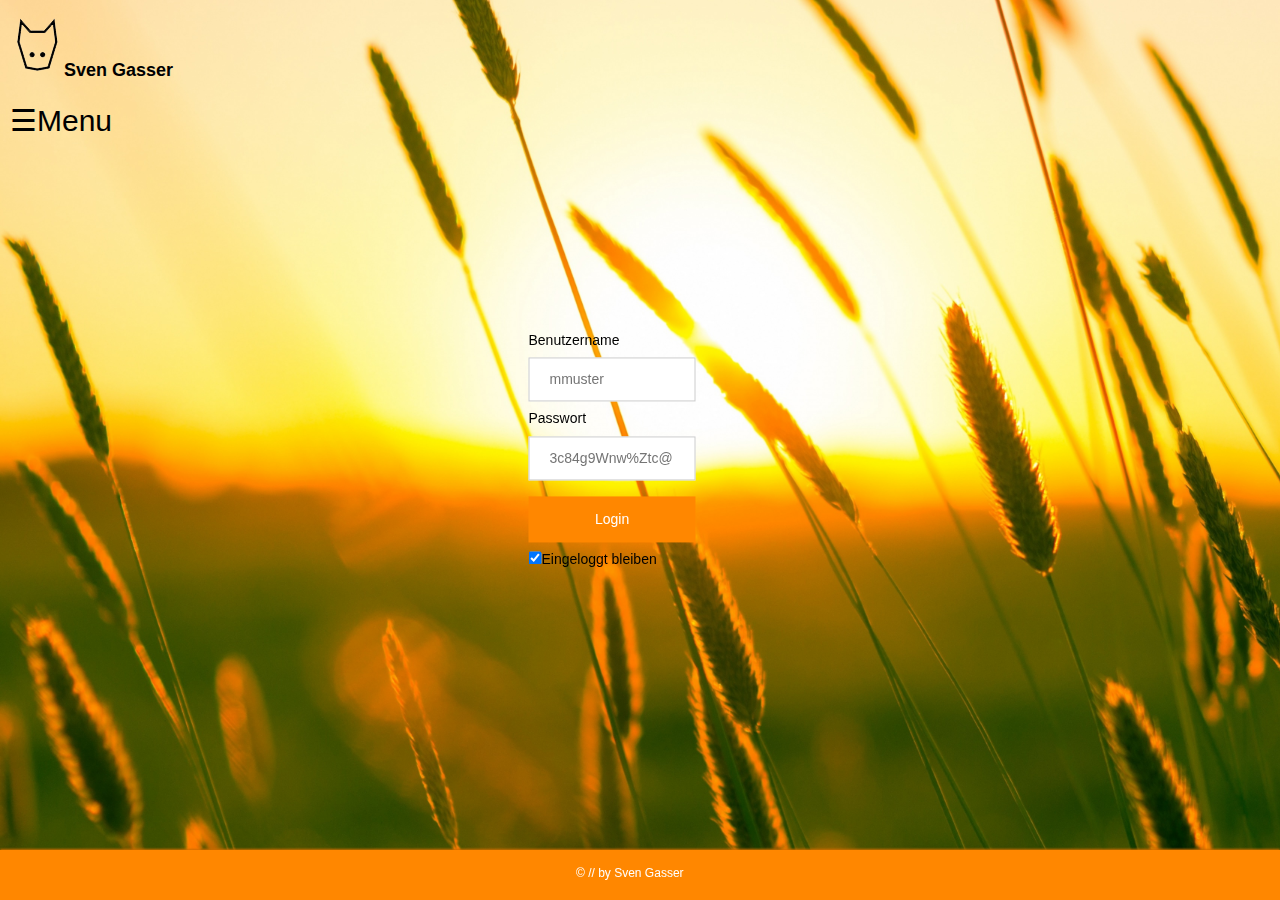
==== commit 02e84222: "Add files via upload" ====
--- a/myclients.html
+++ b/myclients.html
@@ -67,9 +67,39 @@
 			</div>
 	</header>
 	
+		<script>
+		function openNav() {
+			document.getElementById("mySidenav").style.width = "250px";
+    		document.getElementById("main").style.marginLeft = "250px";
+    		document.body.style.backgroundColor = "rgba(0,0,0,0.4)";
+}
+
+		function closeNav() {
+			document.getElementById("mySidenav").style.width = "0";
+			document.getElementById("main").style.marginLeft= "0";
+    		document.body.style.backgroundColor = "white";
+}
+		
+</script>
+	
 	<!--in diesem Dok gibt es einen anderen Hintergrund-->		
 <body class="myclients">
-			 	
+			
+		<div id="mySidenav" class="sidenav">
+		  <a href="javascript:void(0)" class="closebtn" onclick="closeNav()">&times;</a>
+		  <a href="index.html">Home</a>
+		  <a href="webdesign.html">Webdesign</a>
+		  <a href="myclients.html">Meine Kunden</a>
+		  <a href="game.html">Spielwiese</a>
+		  <a href="photography.html">Fotografie</a>
+		  <a href="pictureedit.html">Bildbearbeitung</a>
+		  <a href="videoedit.html">Videoschnitt</a>
+		  <a href="about.html">Über mich</a>
+		  <a href="prices.html">Preise</a>
+		</div>	
+		<br>			
+		<span style="font-size:30px;cursor:pointer" onclick="openNav()">&#9776;Menu</span>
+		
 		
 		<div class="container">
     		<label><b>Benutzername</b></label><br>
--- a/assets/main.css
+++ b/assets/main.css
@@ -153,6 +153,125 @@
 	font-size: 14px;	
 }
 
+/*---------------------------------------
+	Downloadfunktion (expermimentell)
+https://tympanus.net/Tutorials/AnimatedButtons/index5.html
+-----------------------------------------*/
+@font-face{
+    font-family: 'WebSymbolsRegular';
+    src: url('websymbols/websymbols-regular-webfont.eot');
+    src: url('websymbols/websymbols-regular-webfont.eot?#iefix') format('embedded-opentype'),
+        url('websymbols/websymbols-regular-webfont.woff') format('woff'),
+        url('websymbols/websymbols-regular-webfont.ttf') format('truetype'),
+        url('websymbols/websymbols-regular-webfont.svg#WebSymbolsRegular') format('svg');
+    font-weight: normal;
+    font-style: normal;
+}
+.a-btn{
+    -webkit-border-radius:50px;
+    -moz-border-radius:50px;
+    border-radius:50px;
+    padding:10px 30px 10px 70px;
+    position:relative;
+    float:left;
+    display:block;
+    overflow:hidden;
+    margin:10px;
+    background:#fff;
+    background:-webkit-gradient(linear,left top,left bottom,color-stop(rgba(255,255,255,1),0),color-stop(rgba(246,246,246,1),0.74),color-stop(rgba(237,237,237,1),1));
+    background:-webkit-linear-gradient(top, rgba(255,255,255,1) 0%, rgba(246,246,246,1) 74%, rgba(237,237,237,1) 100%);
+    background:-moz-linear-gradient(top, rgba(255,255,255,1) 0%, rgba(246,246,246,1) 74%, rgba(237,237,237,1) 100%);
+    background:-o-linear-gradient(top, rgba(255,255,255,1) 0%, rgba(246,246,246,1) 74%, rgba(237,237,237,1) 100%);
+    background:linear-gradient(top, rgba(255,255,255,1) 0%, rgba(246,246,246,1) 74%, rgba(237,237,237,1) 100%);
+    filter:progid:DXImageTransform.Microsoft.gradient( startColorstr='#ffffff', endColorstr='#ededed',GradientType=0 );
+    -webkit-box-shadow:0px 0px 7px rgba(0,0,0,0.2), 0px 0px 0px 1px rgba(188,188,188,0.1);
+    -moz-box-shadow:0px 0px 7px rgba(0,0,0,0.2), 0px 0px 0px 1px rgba(188,188,188,0.1);
+    box-shadow:0px 0px 7px rgba(0,0,0,0.2), 0px 0px 0px 1px rgba(188,188,188,0.1);
+    -webkit-transition:box-shadow 0.3s ease-in-out;
+    -moz-transition:box-shadow 0.3s ease-in-out;
+    -o-transition:box-shadow 0.3s ease-in-out;
+    transition:box-shadow 0.3s ease-in-out;
+}
+.a-btn-symbol{
+    font-family:'WebSymbolsRegular', cursive;
+    color:#555;
+    font-size:20px;
+    text-shadow:1px 1px 2px rgba(255,255,255,0.5);
+    position:absolute;
+    left:20px;
+    line-height:32px;
+    -webkit-transition:opacity 0.3s ease-in-out;
+    -moz-transition:opacity 0.3s ease-in-out;
+    -o-transition:opacity 0.3s ease-in-out;
+    transition:opacity 0.3s ease-in-out;
+}
+.a-btn-text{
+    font-size:20px;
+    color:#d7565b;
+    line-height:16px;
+    font-weight:bold;
+    font-family:"Myriad Pro", "Trebuchet MS", sans-serif;
+    text-shadow:1px 1px 2px rgba(255,255,255,0.5);
+    display:block;
+}
+.a-btn-slide-text{
+    font-family:Arial, sans-serif;
+    font-size:10px;
+    letter-spacing:1px;
+    text-transform:uppercase;
+    color:#555;
+    text-shadow:0px 1px 1px rgba(255,255,255,0.9);
+}
+.a-btn-slide-icon{
+    position:absolute;
+    top:-30px;
+    width:22px;
+    height:22px;
+    background:transparent url(../images/arrow_down_black.png) no-repeat top left;
+    left:20px;
+    opacity:0.4;
+}
+.a-btn:hover{
+    background:#fff;
+    -webkit-box-shadow:0px 0px 9px rgba(0,0,0,0.4), 0px 0px 0px 1px rgba(188,188,188,0.1);
+    -moz-box-shadow:0px 0px 9px rgba(0,0,0,0.4), 0px 0px 0px 1px rgba(188,188,188,0.1);
+    box-shadow:0px 0px 9px rgba(0,0,0,0.4), 0px 0px 0px 1px rgba(188,188,188,0.1);
+}
+.a-btn:hover .a-btn-symbol{
+    opacity:0;
+}
+.a-btn:hover .a-btn-slide-icon{
+    -webkit-animation:slideDown 0.9s linear infinite;
+    -moz-animation:slideDown 0.9s linear infinite;
+    animation:slideDown 0.9s linear infinite;
+}
+.a-btn:active{
+    background:#d7565b;
+    -webkit-box-shadow:0px 2px 2px rgba(0,0,0,0.6) inset, 0px 0px 0px 1px rgba(188,188,188,0.1);
+    -moz-box-shadow:0px 2px 2px rgba(0,0,0,0.6) inset, 0px 0px 0px 1px rgba(188,188,188,0.1);
+    box-shadow:0px 2px 2px rgba(0,0,0,0.6) inset, 0px 0px 0px 1px rgba(188,188,188,0.1);
+}
+.a-btn:active .a-btn-text{
+    color:#fff;
+    text-shadow:0px 1px 1px rgba(0,0,0,0.3);
+}
+.a-btn:active .a-btn-slide-text{
+    color:rgba(0,0,0,0.4);
+    text-shadow:none;
+}
+@keyframes slideDown{
+    0% { top: -30px; }
+    100% { top: 80px;}
+}
+@-webkit-keyframes slideDown{
+    0% { top: -30px; }
+    100% { top: 80px;}
+}
+@-moz-keyframes slideDown{
+    0% { top: -30px; }
+    100% { top: 80px;}
+}
+
 
 /*---------------------------------
 	Das index.hmtl Navigationsmenu
@@ -252,9 +371,9 @@
 	
 }
 
-/*----------------------------
-	Color Themes
------------------------------*/
+/*------------------------------
+	Color Themes index.html Nav
+------------------------------*/
 #colorNav li.green{
 	/* Dies ist die Farbe vom Menu-Item*/
 	background-color:#00c08b;
@@ -271,95 +390,38 @@
 /*---------------------------------
 	Das Globale Navigationsmenu
 -----------------------------------*/
-#colorNavbarGlobal > ul{
-	width: 450px; /* Erhöhen, wenn man mehr Menüitems hinufügt */
-	margin:0 auto;
-}
-
-#colorNavbarGlobal > ul > li{ /* Dieser Selektor wählt nur den oberen li */
-	list-style: none;
-	box-shadow: 0 0 10px rgba(100, 100, 100, 0.2) inset,1px 1px 1px #CCC;
-	display: inline-block;
-	line-height: 1;
-	margin: 1px;
-	border-radius: 3px;
-	position:relative;
-}
-
-#colorNavbarGlobal > ul > li > a{
-	color:inherit;
-	text-decoration:none !important;
-	font-size:24px;
-	padding: 25px;
-}
-
-#colorNavbarGlobal li ul{
-	position:absolute;
-	list-style:none;
-	text-align:center;
-	width:180px;
-	left:50%;
-	margin-left:-90px;
-	top:70px;
-	font:bold 12px 'Open Sans', sans-serif;
-	
-	/* CSS/zeigen */
-	max-height:0px;
-	overflow:hidden;
-	
-	-webkit-transition:max-height 0.4s linear;
-	-moz-transition:max-height 0.4s linear;
-	transition:max-height 0.4s linear;
-}
-
-#colorNavbarGlobal li ul li{
-	background-color:#313131;
-}
-
-#colorNavbarGlobal li ul li a{
-	padding:12px;
-	color:#fff !important;
-	text-decoration:none !important;
-	display:block;
-}
-
-#colorNavbarGlobal li ul li:nth-child(odd){ /* Zebra Streifen */
-	background-color:#363636;
-}
-
-#colorNavbarGlobal li ul li:hover{
-	background-color:#444;
-}
-
-#colorNavbarGlobal li ul li:first-child{
-	border-radius:3px 3px 0 0;
-	margin-top:25px;
-	position:relative;
-}
-
-#colorNavbarGlobal li ul li:first-child:before{ /* Zeigerspitze */
-	content:'';
-	position:absolute;
-	width:1px;
-	height:1px;
-	border:5px solid transparent;
-	border-bottom-color:#313131;
-	left:50%;
-	top:-10px;
-	margin-left:-5px;
-}
-
-#colorNavbarGlobal li ul li:last-child{
-	border-bottom-left-radius:3px;
-	border-bottom-right-radius:3px;
-}
-
-/* Dies löst das CSS aus */
-/* Bei hover (überfliegen) wird das DropDown-Menu angezeigt*/
-
-#colorNavbarGlobal li:hover ul{
-	max-height:200px; /* Dieser Wert muss erhöht werde, wenn man mehr dem DropDown mehr Einträge zuteilt*/
-
+.sidenav {
+    height: 100%;
+    width: 0;
+    position: fixed;
+    z-index: 1;
+    top: 0;
+    left: 0;
+    background-color: #ff8700;
+    overflow-x: hidden;
+    transition: 0.5s;
+    padding-top: 60px;
+}
+
+.sidenav a {
+    padding: 8px 8px 8px 32px;
+    text-decoration: none;
+    font-size: 14px;
+    color: #111111;
+    display: block;
+    transition: 0.3s
+}
+
+.sidenav a:hover, .offcanvas a:focus{
+    color: #f1f1f1;
+}
+
+.sidenav .closebtn {
+    position: absolute;
+    top: 0;
+    right: 25px;
+    font-size: 36px;
+    margin-left: 50px;
 }
 
 /*----------------------------
@@ -378,7 +440,7 @@
    -moz-box-shadow: 1px 1px 2px #e6e6e6;
    box-shadow: 1px 1px 2px #e6e6e6;
    cursor: default;
-   background: #d3d3d3 url(../images/) no-repeat center center;	/*Beim Link könnte ein Bild eingefügt werden*/
+   background: #d3d3d3 url(../images/) no-repeat center center;	/*Beim Link könnte ein Bild als BG eingefügt werden*/
 }
 .view .mask,.view .content {
    width: 300px;
@@ -435,7 +497,7 @@
    transition: all 0.4s ease-in-out 0.5s;
 }
 .view-sixth .mask {
-   background-color: rgba(146,96,91,0.5);
+   background-color: #ff8700;
    -ms-filter: "progid: DXImageTransform.Microsoft.Alpha(Opacity=0)";
    filter: alpha(opacity=0);
    opacity: 0;
@@ -557,6 +619,11 @@
    transition-delay: 0.3s;
 }
 
+/*--------------------------------------------
+	Clouds (game.html, dient als Spielwiese)
+--------------------------------------------*/
+
+
 /*----------------------------
 	Forms myclients.html
 -----------------------------*/
--- a/assets/fonts/fonts.css
+++ b/assets/fonts/fonts.css
@@ -23,8 +23,8 @@
     */
 @font-face {
   font-family: "FontAwesome";
-  src: url('..assets/fonts/fontawesome-webfont.eot');
-  src: url('../assets/fonts/fontawesome-webfont.eot?#iefix') format('eot'), url('../assets/fonts//fontawesome-webfont.woff') format('woff'), url('../assets/fonts//fontawesome-webfont.ttf') format('truetype'), url('../assets/fonts//fontawesome-webfont.svg#FontAwesome') format('svg');
+  src: url('..assets/fonts//fontawesome-webfont.eot');
+  src: url('../assets/fonts//fontawesome-webfont.eot?#iefix') format('eot'), url('../assets/fonts//fontawesome-webfont.woff') format('woff'), url('/assets/fonts/fon') format('truetype'), url('../assets/fonts//fontawesome-webfont.svg#FontAwesome') format('svg');
   font-weight: normal;
   font-style: normal;
 }
